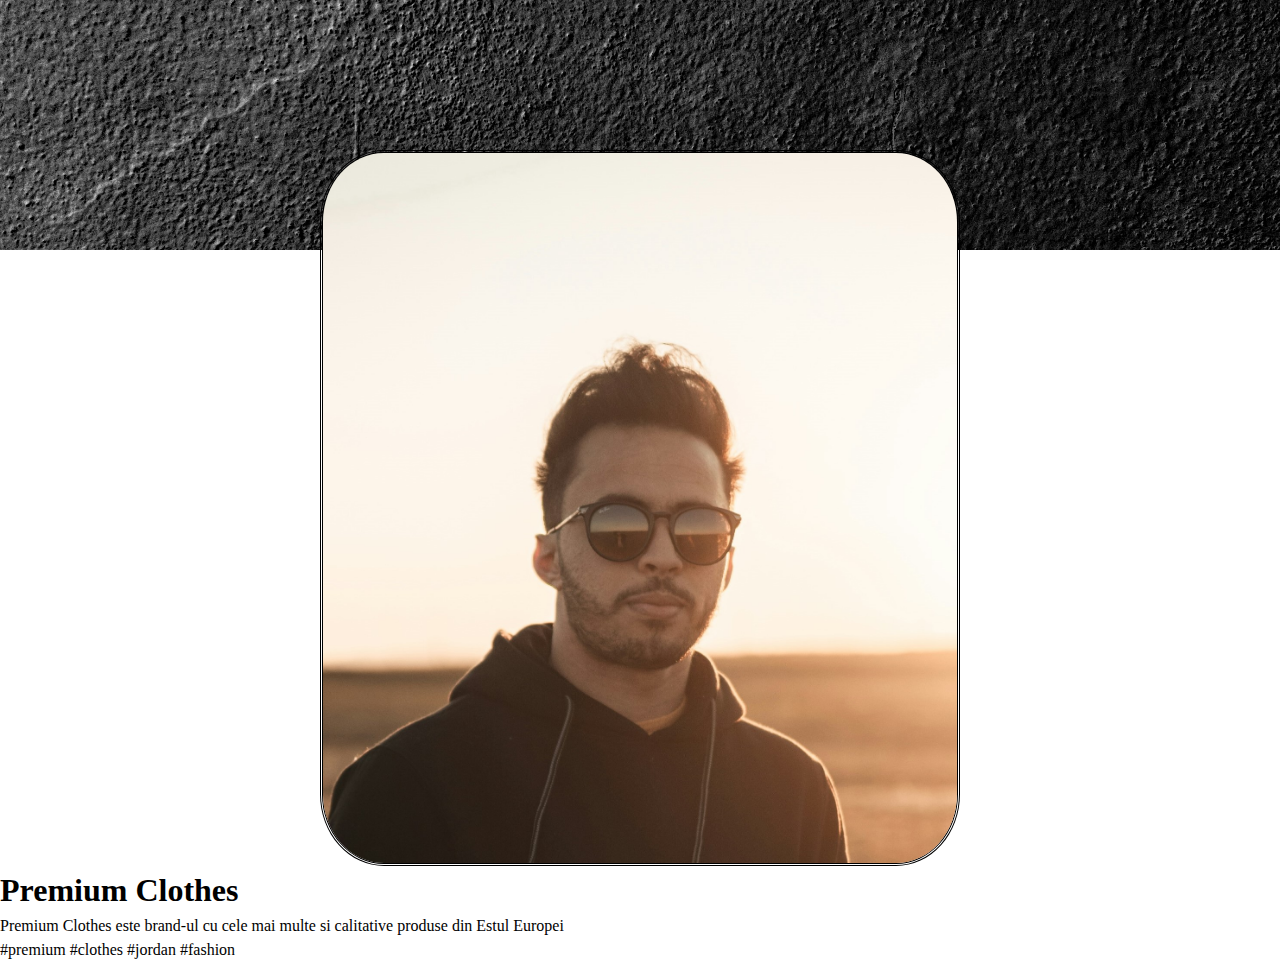
==== buy.html @ baf165dd "Add files via upload" ====
<!DOCTYPE html>
<html lang="en">
  <head>
    <link rel="stylesheet" type="text/css" href="buy.css" />
    <meta charset="UTF-8" />
    <meta name="viewport" content="width=device-width, initial-scale=1.0" />
    <title>Cos de cumparaturi</title>
  </head>
  <body>
    <header></header>
    <main>
      <section class="profile">
        <div class="profile-image">
          <img src="/images/Selfie.jpg" alt="Imagine de profil" />
        </div>
        <div id="Buttonbar" class="profile-details">
          <h1>Premium Clothes</h1>
          <p>
            Premium Clothes este brand-ul cu cele mai multe si calitative
            produse din Estul Europei
          </p>
        </div>
        <div class="tags">
          <span>#premium</span>
          <span>#clothes</span>
          <span>#jordan</span>
          <span>#fashion</span>
        </div>
      </section>
    </main>
  </body>
</html>
---- buy.css ----
* {
  margin: 0;
  padding: 0;
  box-sizing: border-box;
}

body {
  font-size: sans-serif;
  line-height: 1.5;
  background: white(72, 71, 71);
}

.page-container {
  width: 480px;
  max-width: 100%;
  padding: 16px;
  margin: 0 auto;
}
.section {
  margin-bottom: 32px;
}

header {
  background-image: url(/images/background.jpg);
  height: 250px;
  background-position: center center;
  background-size: cover;
}

.profile-image img {
  margin-left: auto;
  margin-right: auto;
  display: block;
  margin-top: -100px;
  border-radius: 10%;
  border-style: double;
  border-color: #000000;
  width: 50%;
}
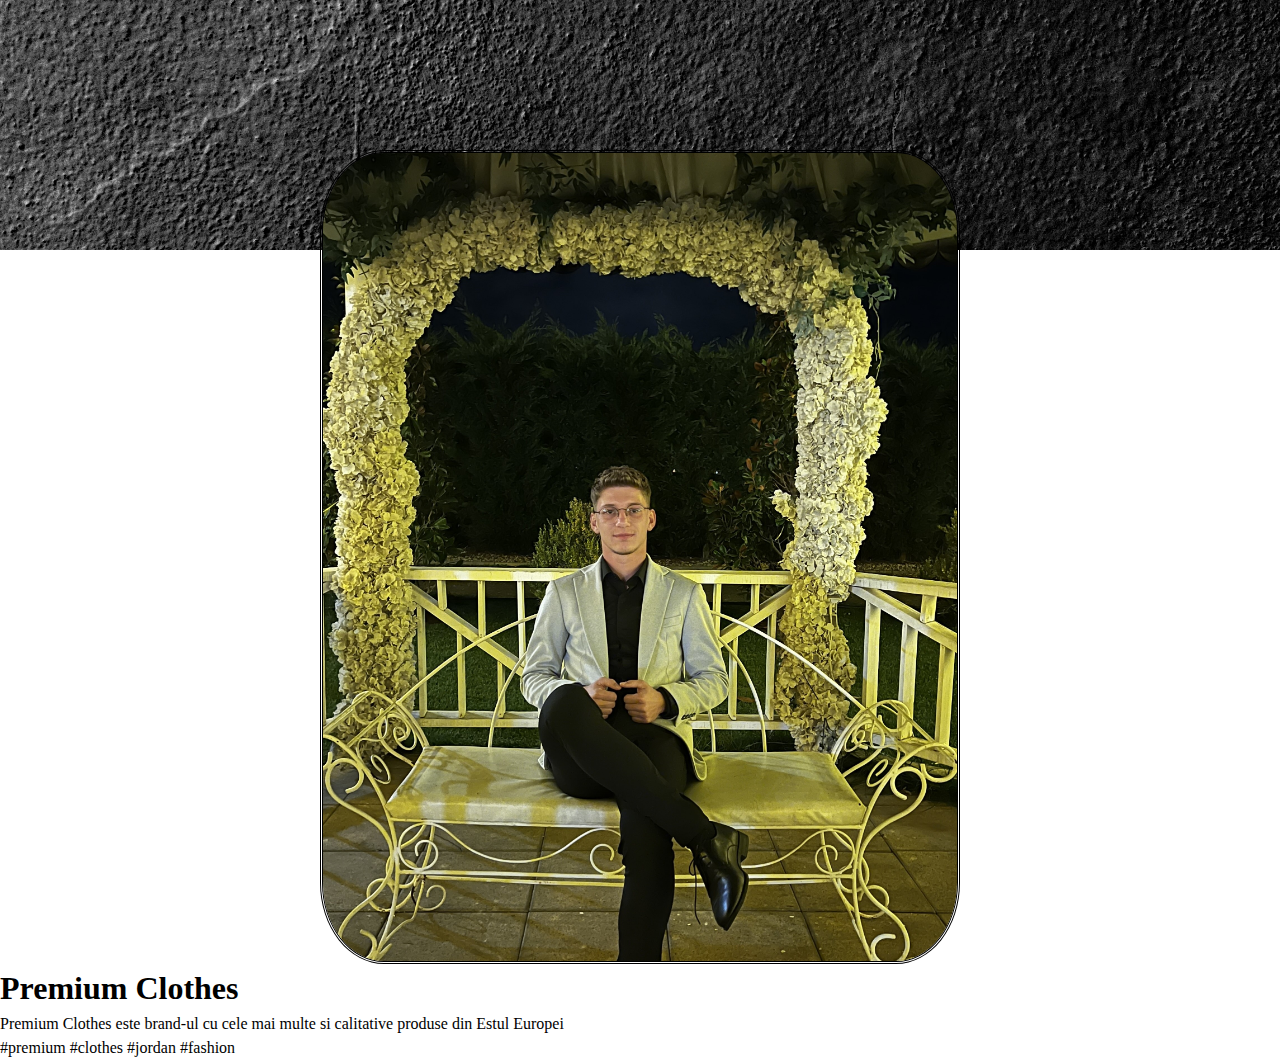
==== commit e4427a7d: "Update buy.html" ====
--- a/buy.html
+++ b/buy.html
@@ -11,7 +11,7 @@
     <main>
       <section class="profile">
         <div class="profile-image">
-          <img src="/images/Selfie.jpg" alt="Imagine de profil" />
+          <img src="/images/2Poozadeprofil.jpeg" alt="Imagine de profil" />
         </div>
         <div id="Buttonbar" class="profile-details">
           <h1>Premium Clothes</h1>
